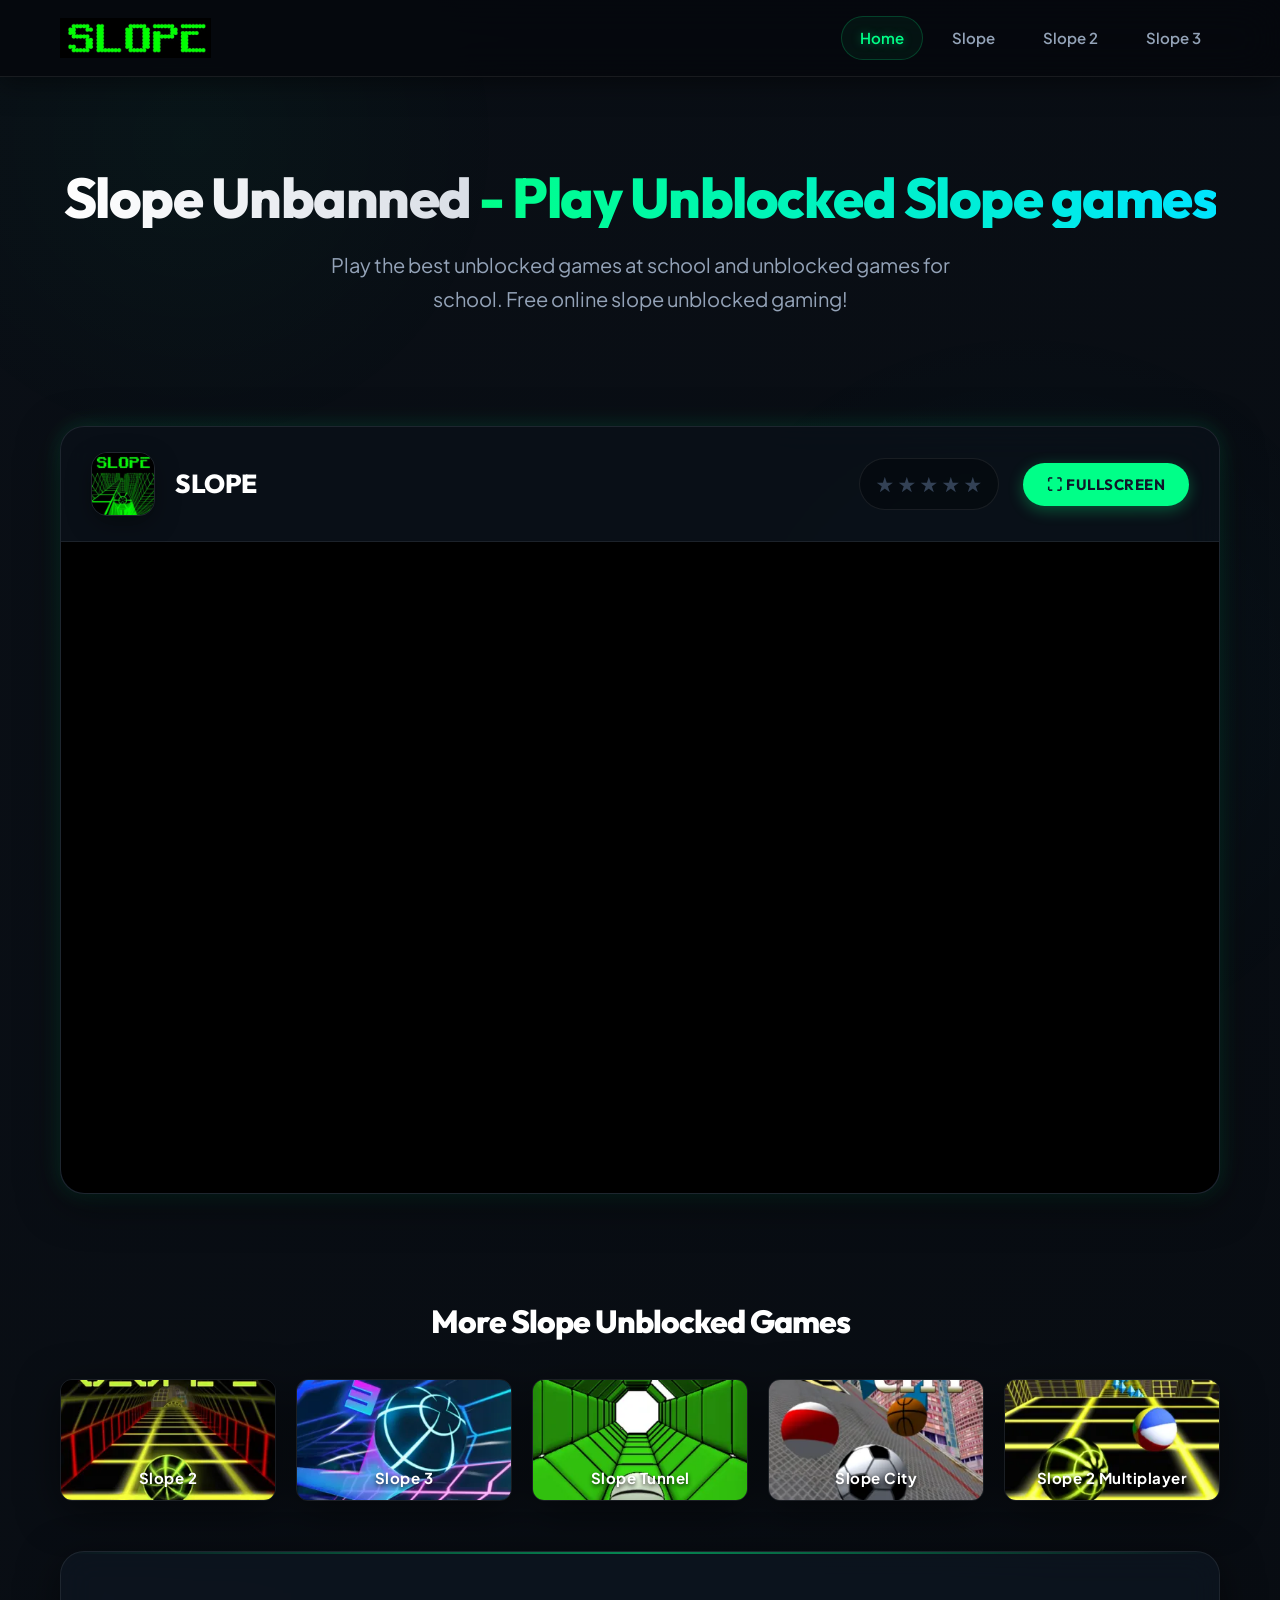
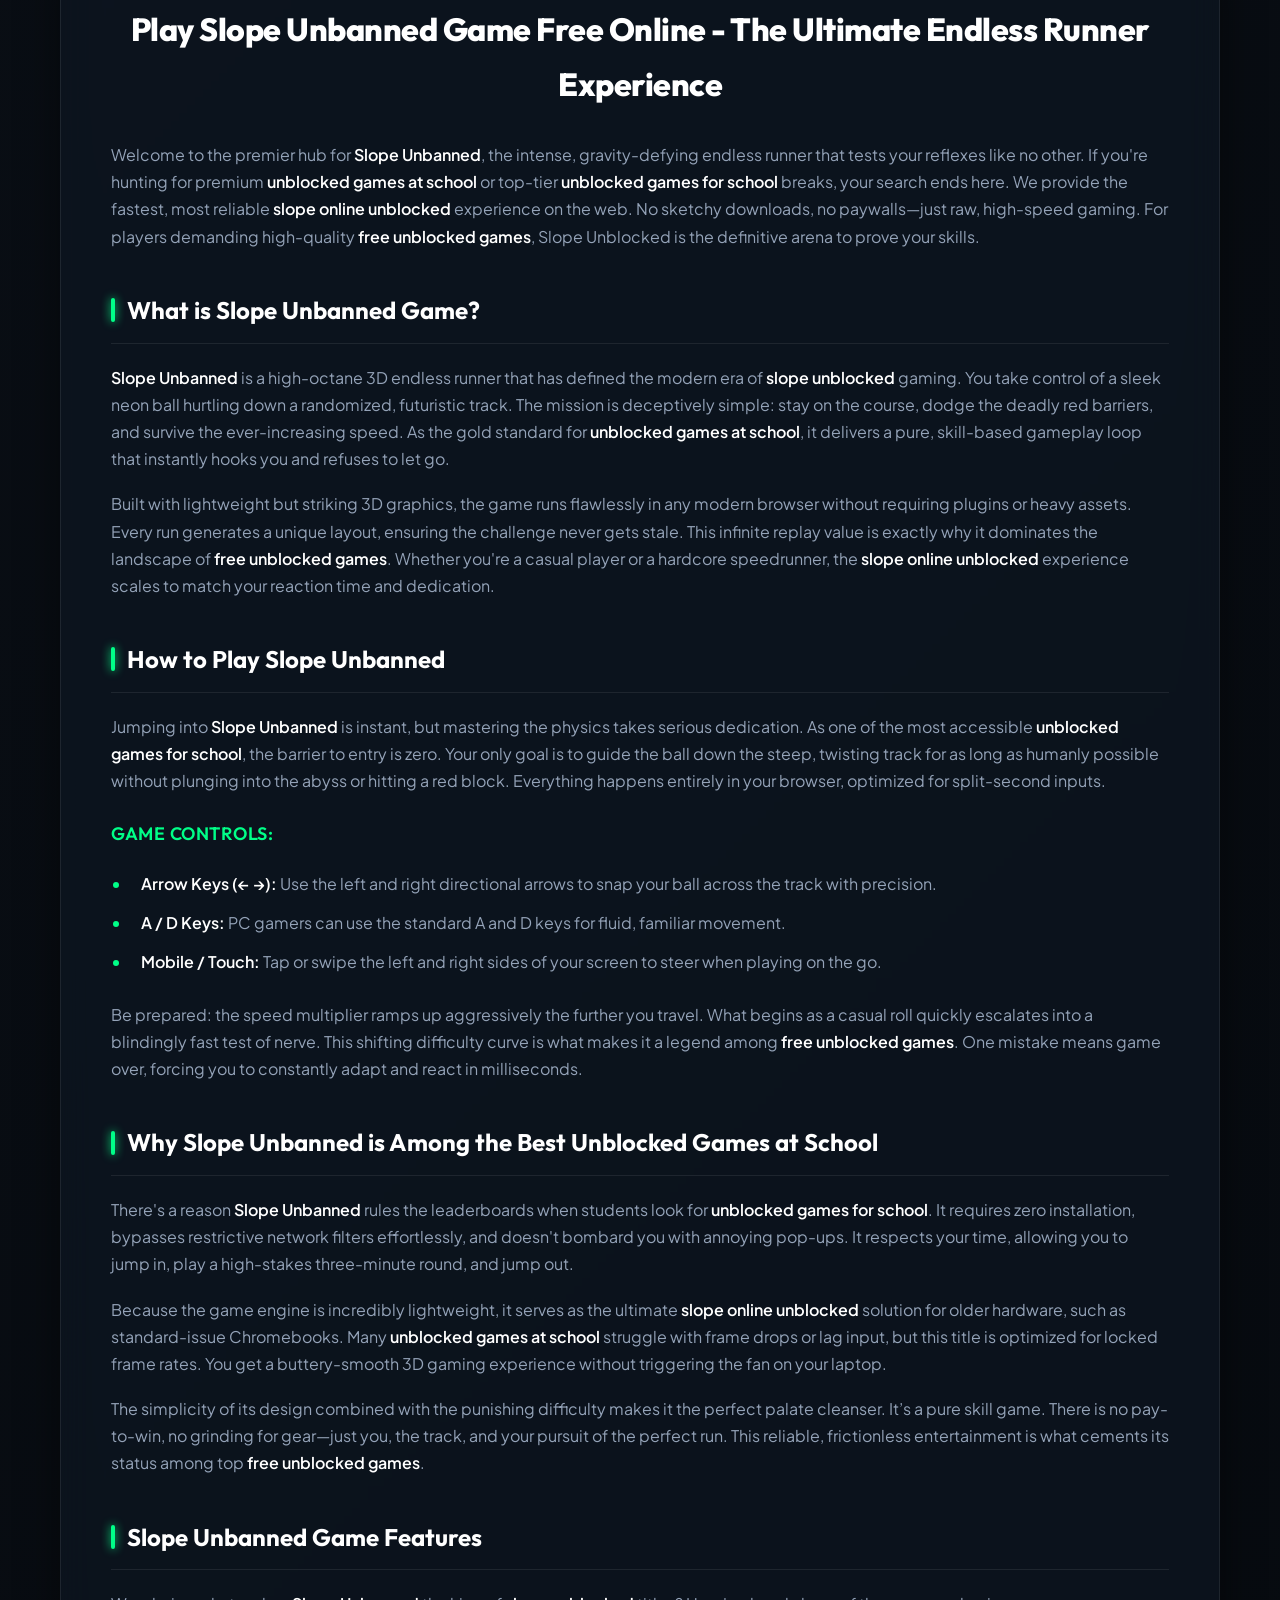
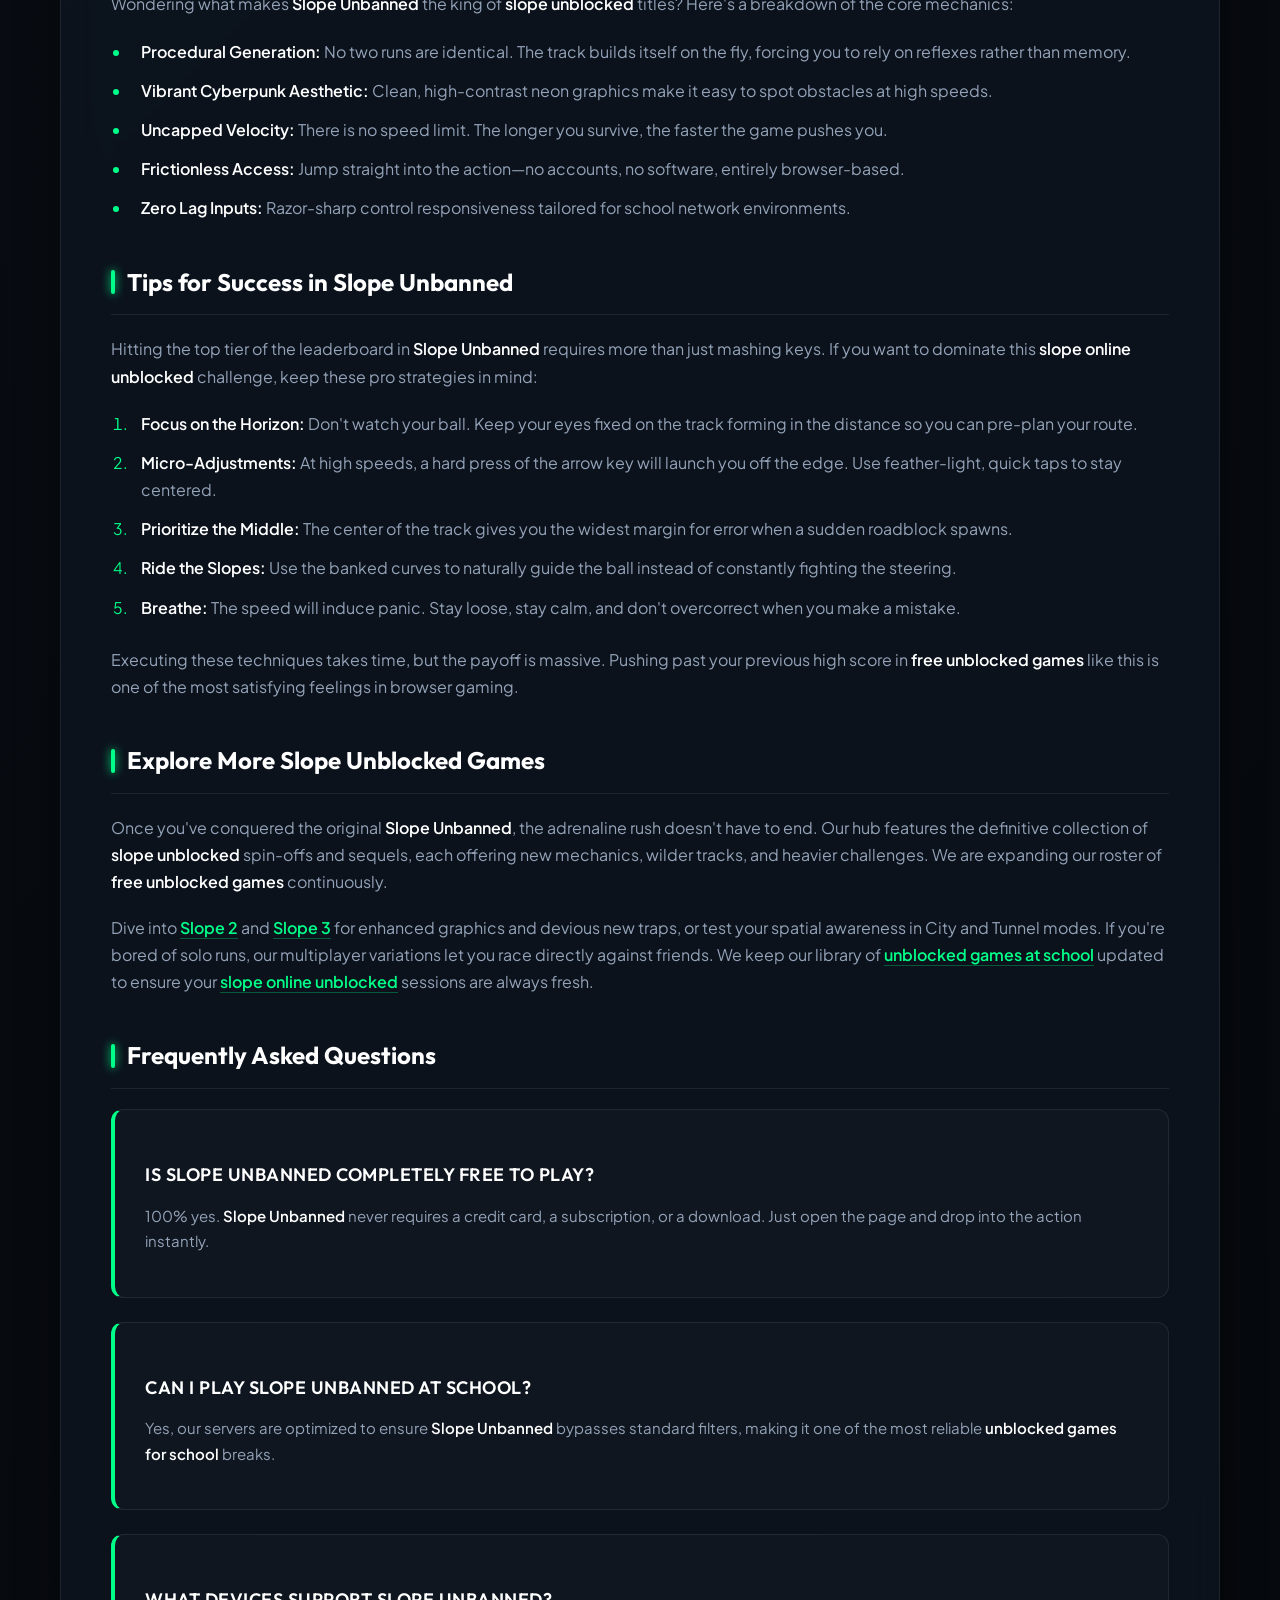
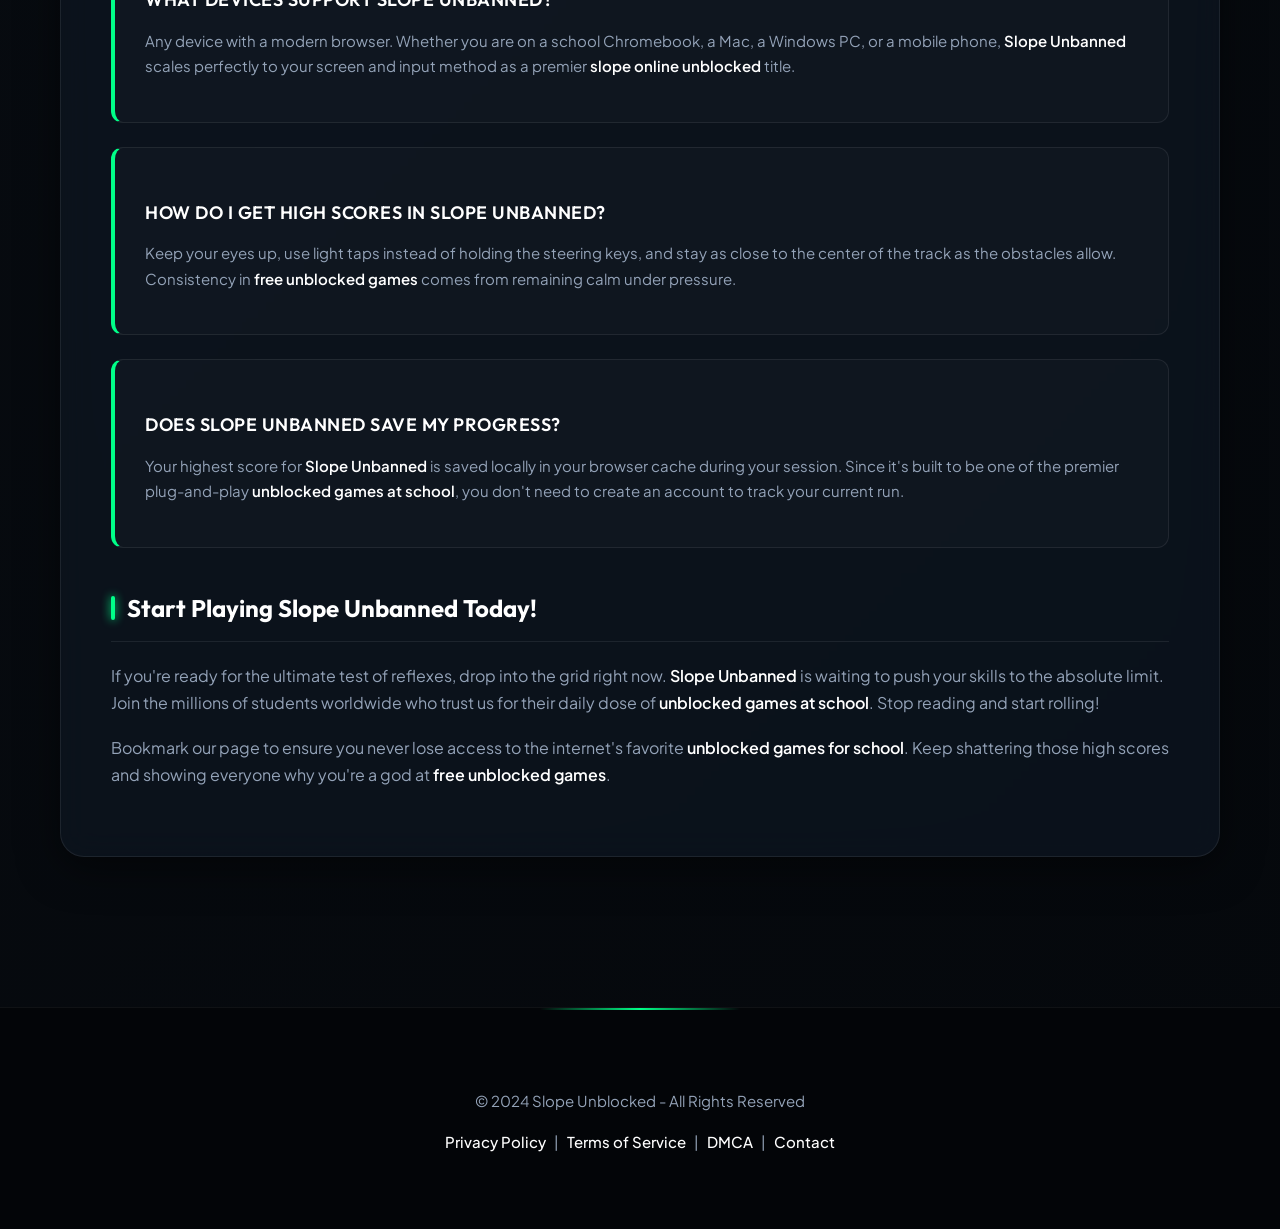
==== index.html @ 4fd0f039 "Add files via upload" ====
<!doctype html>
<html lang="en">

<head>
  <meta charset="UTF-8" />
  <meta name="viewport" content="width=device-width, initial-scale=1.0" />
  <title>Slope Unbanned - Play Unblocked Slope games</title>
  <meta name="description"
    content="Play Slope Unbanned game online for free! Enjoy the best unblocked games at school and unblocked games for school. Slope online unblocked - no downloads required. Experience the ultimate endless runner with stunning 3D graphics. Perfect for slope unblocked fans looking for free unblocked games." />
  <meta name="keywords"
    content="Slope Unbanned, unblocked games at school, unblocked games for school, slope online unblocked, download slope unblocked, free unblocked games, slope unblocked, slope game, slope 2, slope 3, slope city, slope tunnel, slope multiplayer" />
  <meta name="author" content="Slope Unblocked" />
  <meta name="robots" content="index, follow" />
  <link rel="canonical" href="https://slopeunblocked.games/" />

  <!-- Open Graph -->
  <meta property="og:type" content="website" />
  <meta property="og:title" content="Slope Unbanned - Play Unblocked Slope games" />
  <meta property="og:description"
    content="Play Slope Unbanned game online for free! Enjoy the best unblocked games at school and unblocked games for school." />
  <meta property="og:url" content="https://slopeunblocked.games/" />
  <meta property="og:site_name" content="Slope Unblocked" />

  <!-- Favicon -->
  <link rel="icon" href="slope.webp" type="image/webp" />

  <!-- Styles -->
  <link rel="stylesheet" href="css/style.css" />

  <!-- Schema Markup -->
  <script type="application/ld+json">
  {
    "@context": "https://schema.org",
    "@type": "FAQPage",
    "mainEntity": [
      {
        "@type": "Question",
        "name": "Is Slope Unbanned completely free to play?",
        "acceptedAnswer": {
          "@type": "Answer",
          "text": "100% yes. Slope Unbanned never requires a credit card, a subscription, or a download. Just open the page and drop into the action instantly."
        }
      },
      {
        "@type": "Question",
        "name": "Can I play Slope Unbanned at school?",
        "acceptedAnswer": {
          "@type": "Answer",
          "text": "Yes, our servers are optimized to ensure Slope Unbanned bypasses standard filters, making it one of the most reliable unblocked games for school breaks."
        }
      },
      {
        "@type": "Question",
        "name": "What devices support Slope Unbanned?",
        "acceptedAnswer": {
          "@type": "Answer",
          "text": "Any device with a modern browser. Whether you are on a school Chromebook, a Mac, a Windows PC, or a mobile phone, Slope Unbanned scales perfectly to your screen and input method as a premier slope online unblocked title."
        }
      },
      {
        "@type": "Question",
        "name": "How do I get high scores in Slope Unbanned?",
        "acceptedAnswer": {
          "@type": "Answer",
          "text": "Keep your eyes up, use light taps instead of holding the steering keys, and stay as close to the center of the track as the obstacles allow. Consistency in free unblocked games comes from remaining calm under pressure."
        }
      },
      {
        "@type": "Question",
        "name": "Does Slope Unbanned save my progress?",
        "acceptedAnswer": {
          "@type": "Answer",
          "text": "Your highest score for Slope Unbanned is saved locally in your browser cache during your session. Since it's built to be one of the premier plug-and-play unblocked games at school, you don't need to create an account to track your current run."
        }
      }
    ]
  }
  </script>
</head>

<body>
  <header class="header">
    <div class="header-content">
      <a href="index.html" class="logo"><img src="slope-unbanned-logo.webp" alt="Slope Unblocked"
          style="height: 40px; width: auto;" /></a>
      <nav class="nav">
        <a href="index.html" class="active">Home</a>
        <a href="game/slope.html">Slope</a>
        <a href="game/slope-2.html">Slope 2</a>
        <a href="game/slope-3.html">Slope 3</a>
      </nav>
    </div>
  </header>

  <main>
    <section class="hero">
      <div class="container">
        <h1>Slope Unbanned <span>- Play Unblocked Slope games</span></h1>
        <p>
          Play the best unblocked games at school and unblocked games for
          school. Free online slope unblocked gaming!
        </p>
      </div>
    </section>

    <div class="container">
      <!-- Main Game Card -->
      <section class="game-section">
        <div class="game-card">
          <div class="game-header">
            <div class="game-info">
              <img src="slope.webp" alt="Slope Game" class="game-icon" />
              <h2 class="game-title">Slope</h2>
            </div>
            <div class="game-actions">
              <div class="game-rating">
                <span class="star" data-rating="1">★</span>
                <span class="star" data-rating="2">★</span>
                <span class="star" data-rating="3">★</span>
                <span class="star" data-rating="4">★</span>
                <span class="star" data-rating="5">★</span>
              </div>
              <button class="fullscreen-btn" onclick="toggleFullscreen()">
                ⛶ Fullscreen
              </button>
            </div>
          </div>
          <div class="game-frame-container">
            <iframe class="game-frame" src="https://23azostore.github.io/s/slope" allowfullscreen
              allow="fullscreen; autoplay"></iframe>
          </div>
        </div>
      </section>

      <!-- Related Games -->
      <section class="related-games">
        <h2>More Slope Unblocked Games</h2>
        <div class="games-grid">
          <a href="game/slope-2.html" class="game-item">
            <img src="slope-2.webp" alt="Slope 2" class="game-item-image" />
            <div class="game-item-play"></div>
            <div class="game-item-title">Slope 2</div>
          </a>
          <a href="game/slope-3.html" class="game-item">
            <img src="slope-3.webp" alt="Slope 3" class="game-item-image" />
            <div class="game-item-play"></div>
            <div class="game-item-title">Slope 3</div>
          </a>
          <a href="game/slope-tunnel.html" class="game-item">
            <img src="slope-tunnel.webp" alt="Slope Tunnel" class="game-item-image" />
            <div class="game-item-play"></div>
            <div class="game-item-title">Slope Tunnel</div>
          </a>
          <a href="game/slope-city.html" class="game-item">
            <img src="slope-city.webp" alt="Slope City" class="game-item-image" />
            <div class="game-item-play"></div>
            <div class="game-item-title">Slope City</div>
          </a>
          <a href="game/slope-2-multiplayer.html" class="game-item">
            <img src="slope-2-multiplayer.webp" alt="Slope 2 Multiplayer" class="game-item-image" />
            <div class="game-item-play"></div>
            <div class="game-item-title">Slope 2 Multiplayer</div>
          </a>
        </div>
      </section>

      <!-- SEO Content -->
      <article class="seo-content">
        <h1>
          Play Slope Unbanned Game Free Online - The Ultimate Endless Runner
          Experience
        </h1>

        <p>
          Welcome to the premier hub for
          <strong>Slope Unbanned</strong>, the intense, gravity-defying endless runner that tests your reflexes like no
          other. If you're hunting for premium <strong>unblocked games at school</strong> or top-tier <strong>unblocked
            games for school</strong> breaks, your search ends here. We provide the fastest, most reliable <strong>slope
            online unblocked</strong> experience on the web. No sketchy downloads, no paywalls—just raw, high-speed
          gaming. For players demanding high-quality <strong>free unblocked games</strong>, Slope Unblocked is the
          definitive arena to prove your skills.
        </p>

        <h2>What is Slope Unbanned Game?</h2>
        <p>
          <strong>Slope Unbanned</strong> is a high-octane 3D endless runner that has defined the modern era of
          <strong>slope unblocked</strong> gaming. You take control of a sleek neon ball hurtling down a randomized,
          futuristic track. The mission is deceptively simple: stay on the course, dodge the deadly red barriers, and
          survive the ever-increasing speed. As the gold standard for <strong>unblocked games at school</strong>, it
          delivers a pure, skill-based gameplay loop that instantly hooks you and refuses to let go.
        </p>
        <p>
          Built with lightweight but striking 3D graphics, the game runs flawlessly in any modern browser without
          requiring plugins or heavy assets. Every run generates a unique layout, ensuring the challenge never gets
          stale. This infinite replay value is exactly why it dominates the landscape of <strong>free unblocked
            games</strong>. Whether you're a casual player or a hardcore speedrunner, the <strong>slope online
            unblocked</strong> experience scales to match your reaction time and dedication.
        </p>

        <h2>How to Play Slope Unbanned</h2>
        <p>
          Jumping into <strong>Slope Unbanned</strong> is instant, but mastering the physics takes serious dedication.
          As one of the most accessible <strong>unblocked games for school</strong>, the barrier to entry is zero. Your
          only goal is to guide the ball down the steep, twisting track for as long as humanly possible without plunging
          into the abyss or hitting a red block. Everything happens entirely in your browser, optimized for split-second
          inputs.
        </p>

        <h3>Game Controls:</h3>
        <ul>
          <li>
            <strong>Arrow Keys (← →):</strong> Use the left and right directional arrows to snap your ball across the
            track with precision.
          </li>
          <li>
            <strong>A / D Keys:</strong> PC gamers can use the standard A and D keys for fluid, familiar movement.
          </li>
          <li>
            <strong>Mobile / Touch:</strong> Tap or swipe the left and right sides of your screen to steer when playing
            on the go.
          </li>
        </ul>

        <p>
          Be prepared: the speed multiplier ramps up aggressively the further you travel. What begins as a casual roll
          quickly escalates into a blindingly fast test of nerve. This shifting difficulty curve is what makes it a
          legend among <strong>free unblocked games</strong>. One mistake means game over, forcing you to constantly
          adapt and react in milliseconds.
        </p>

        <h2>
          Why Slope Unbanned is Among the Best Unblocked Games at School
        </h2>
        <p>
          There's a reason <strong>Slope Unbanned</strong> rules the leaderboards when students look for
          <strong>unblocked games for school</strong>. It requires zero installation, bypasses restrictive network
          filters effortlessly, and doesn't bombard you with annoying pop-ups. It respects your time, allowing you to
          jump in, play a high-stakes three-minute round, and jump out.
        </p>
        <p>
          Because the game engine is incredibly lightweight, it serves as the ultimate <strong>slope online
            unblocked</strong> solution for older hardware, such as standard-issue Chromebooks. Many <strong>unblocked
            games at school</strong> struggle with frame drops or lag input, but this title is optimized for locked
          frame rates. You get a buttery-smooth 3D gaming experience without triggering the fan on your laptop.
        </p>
        <p>
          The simplicity of its design combined with the punishing difficulty makes it the perfect palate cleanser. It’s
          a pure skill game. There is no pay-to-win, no grinding for gear—just you, the track, and your pursuit of the
          perfect run. This reliable, frictionless entertainment is what cements its status among top <strong>free
            unblocked games</strong>.
        </p>

        <h2>Slope Unbanned Game Features</h2>
        <p>
          Wondering what makes <strong>Slope Unbanned</strong> the king of <strong>slope unblocked</strong> titles?
          Here's a breakdown of the core mechanics:
        </p>

        <ul>
          <li>
            <strong>Procedural Generation:</strong> No two runs are identical. The track builds itself on the fly,
            forcing you to rely on reflexes rather than memory.
          </li>
          <li>
            <strong>Vibrant Cyberpunk Aesthetic:</strong> Clean, high-contrast neon graphics make it easy to spot
            obstacles at high speeds.
          </li>
          <li>
            <strong>Uncapped Velocity:</strong> There is no speed limit. The longer you survive, the faster the game
            pushes you.
          </li>
          <li>
            <strong>Frictionless Access:</strong> Jump straight into the action—no accounts, no software, entirely
            browser-based.
          </li>
          <li>
            <strong>Zero Lag Inputs:</strong> Razor-sharp control responsiveness tailored for school network
            environments.
          </li>
        </ul>

        <h2>Tips for Success in Slope Unbanned</h2>
        <p>
          Hitting the top tier of the leaderboard in <strong>Slope Unbanned</strong> requires more than just mashing
          keys. If you want to dominate this <strong>slope online unblocked</strong> challenge, keep these pro
          strategies in mind:
        </p>

        <ol>
          <li>
            <strong>Focus on the Horizon:</strong> Don't watch your ball. Keep your eyes fixed on the track forming in
            the distance so you can pre-plan your route.
          </li>
          <li>
            <strong>Micro-Adjustments:</strong> At high speeds, a hard press of the arrow key will launch you off the
            edge. Use feather-light, quick taps to stay centered.
          </li>
          <li>
            <strong>Prioritize the Middle:</strong> The center of the track gives you the widest margin for error when a
            sudden roadblock spawns.
          </li>
          <li>
            <strong>Ride the Slopes:</strong> Use the banked curves to naturally guide the ball instead of constantly
            fighting the steering.
          </li>
          <li>
            <strong>Breathe:</strong> The speed will induce panic. Stay loose, stay calm, and don't overcorrect when you
            make a mistake.
          </li>
        </ol>

        <p>
          Executing these techniques takes time, but the payoff is massive. Pushing past your previous high score in
          <strong>free unblocked games</strong> like this is one of the most satisfying feelings in browser gaming.
        </p>

        <h2>Explore More Slope Unblocked Games</h2>
        <p>
          Once you've conquered the original <strong>Slope Unbanned</strong>, the adrenaline rush doesn't have to end.
          Our hub features the definitive collection of <strong>slope unblocked</strong> spin-offs and sequels, each
          offering new mechanics, wilder tracks, and heavier challenges. We are expanding our roster of <strong>free
            unblocked games</strong> continuously.
        </p>

        <p>
          Dive into <a href="game/slope-2.html"><strong>Slope 2</strong></a> and <a href="game/slope-3.html"><strong>Slope 3</strong></a> for enhanced graphics and devious new traps,
          or test your spatial awareness in City and Tunnel modes. If you're bored of solo runs, our multiplayer
          variations let you race directly against friends. We keep our library of <a href="index.html"><strong>unblocked games at
            school</strong></a> updated to ensure your <a href="game/slope.html"><strong>slope online unblocked</strong></a> sessions are always fresh.
        </p>

        <h2>Frequently Asked Questions</h2>

        <div class="faq-item">
          <h3>Is Slope Unbanned completely free to play?</h3>
          <p>
            100% yes. <strong>Slope Unbanned</strong> never requires a credit card, a subscription, or a download. Just
            open the page and drop into the action instantly.
          </p>
        </div>

        <div class="faq-item">
          <h3>Can I play Slope Unbanned at school?</h3>
          <p>
            Yes, our servers are optimized to ensure <strong>Slope Unbanned</strong> bypasses standard filters, making
            it one of the most reliable <strong>unblocked games for school</strong> breaks.
          </p>
        </div>

        <div class="faq-item">
          <h3>What devices support Slope Unbanned?</h3>
          <p>
            Any device with a modern browser. Whether you are on a school Chromebook, a Mac, a Windows PC, or a mobile
            phone, <strong>Slope Unbanned</strong> scales perfectly to your screen and input method as a premier
            <strong>slope online unblocked</strong> title.
          </p>
        </div>

        <div class="faq-item">
          <h3>How do I get high scores in Slope Unbanned?</h3>
          <p>
            Keep your eyes up, use light taps instead of holding the steering keys, and stay as close to the center of
            the track as the obstacles allow. Consistency in <strong>free unblocked games</strong> comes from remaining
            calm under pressure.
          </p>
        </div>

        <div class="faq-item">
          <h3>Does Slope Unbanned save my progress?</h3>
          <p>
            Your highest score for <strong>Slope Unbanned</strong> is saved locally in your browser cache during your
            session. Since it's built to be one of the premier plug-and-play <strong>unblocked games at school</strong>,
            you don't need to create an account to track your current run.
          </p>
        </div>

        <h2>Start Playing Slope Unbanned Today!</h2>
        <p>
          If you're ready for the ultimate test of reflexes, drop into the grid right now. <strong>Slope
            Unbanned</strong> is waiting to push your skills to the absolute limit. Join the millions of students
          worldwide who trust us for their daily dose of <strong>unblocked games at school</strong>. Stop reading and
          start rolling!
        </p>

        <p>
          Bookmark our page to ensure you never lose access to the internet's favorite <strong>unblocked games for
            school</strong>. Keep shattering those high scores and showing everyone why you're a god at <strong>free
            unblocked games</strong>.
        </p>

        <p class="keywords">
          Keywords: Slope Unbanned, unblocked games at school, unblocked games
          for school, slope online unblocked, download slope unblocked, free
          unblocked games, slope unblocked, slope game, slope 2, slope 3
        </p>
      </article>


    </div>
  </main>

  <footer class="footer">
    <div class="container">
      <p>&copy; 2024 Slope Unblocked - All Rights Reserved</p>
      <p>
        <a href="privacy-policy.html">Privacy Policy</a> |
        <a href="terms.html">Terms of Service</a> |
        <a href="dmca.html">DMCA</a> |
        <a href="contact.html">Contact</a>
      </p>
    </div>
  </footer>

  <script src="js/main.js"></script>
</body>

</html>
---- css/style.css ----
@import url('https://fonts.googleapis.com/css2?family=Outfit:wght@300;400;600;800&family=Plus+Jakarta+Sans:wght@400;500;700&display=swap');

*,
*::before,
*::after {
  box-sizing: border-box;
  margin: 0;
  padding: 0;
}

:root {
  --primary: #00ff88;
  --primary-dark: #00cc6a;
  --primary-light: #66ffb7;
  --secondary: #00e5ff;
  --bg-dark: #05080c;
  --bg-gradient: linear-gradient(135deg, #0a0f16 0%, #05080c 100%);
  --card-bg: rgba(15, 23, 36, 0.65);
  --header-bg: rgba(5, 8, 12, 0.85);
  --border: rgba(255, 255, 255, 0.08);
  --border-glow: rgba(0, 255, 136, 0.3);
  --text-main: #ffffff;
  --text-muted: #94a3b8;
  --text-dark: #0f172a;
  
  --shadow-neon: 0 0 20px rgba(0, 255, 136, 0.15), 0 0 40px rgba(0, 229, 255, 0.05);
  --shadow-neon-hover: 0 0 30px rgba(0, 255, 136, 0.3), 0 0 60px rgba(0, 229, 255, 0.15);
  --shadow-drop: 0 10px 40px rgba(0, 0, 0, 0.5);
  
  --radius: 24px;
  --radius-sm: 12px;
  --transition: all 0.3s cubic-bezier(0.25, 0.8, 0.25, 1);
}

html {
  scroll-behavior: smooth;
  font-family: 'Plus Jakarta Sans', sans-serif;
}

body {
  background: var(--bg-gradient);
  background-color: var(--bg-dark);
  color: var(--text-main);
  line-height: 1.7;
  overflow-x: hidden;
  position: relative;
}

/* Ambient Background Glow */
body::before {
  content: '';
  position: fixed;
  top: -20%;
  left: -10%;
  width: 50vw;
  height: 50vw;
  background: radial-gradient(circle, rgba(0,255,136,0.03) 0%, transparent 70%);
  z-index: -1;
  pointer-events: none;
}
body::after {
  content: '';
  position: fixed;
  bottom: -20%;
  right: -10%;
  width: 60vw;
  height: 60vw;
  background: radial-gradient(circle, rgba(0,229,255,0.03) 0%, transparent 70%);
  z-index: -1;
  pointer-events: none;
}

h1, h2, h3, h4, h5, h6, .logo {
  font-family: 'Outfit', sans-serif;
}

.container {
  max-width: 1200px;
  margin: 0 auto;
  padding: 20px;
}

/* Glassmorphism Header */
.header {
  background: var(--header-bg);
  backdrop-filter: blur(20px);
  -webkit-backdrop-filter: blur(20px);
  padding: 16px 0;
  position: sticky;
  top: 0;
  z-index: 100;
  border-bottom: 1px solid var(--border);
  box-shadow: 0 4px 30px rgba(0, 0, 0, 0.5);
}

.header-content {
  display: flex;
  justify-content: space-between;
  align-items: center;
  max-width: 1200px;
  margin: 0 auto;
  padding: 0 20px;
}

.logo {
  font-size: 28px;
  font-weight: 800;
  color: var(--text-main);
  text-decoration: none;
  letter-spacing: -0.5px;
  display: flex;
  align-items: center;
  gap: 10px;
}



.nav {
  display: flex;
  gap: 10px;
}

.nav a {
  color: var(--text-muted);
  text-decoration: none;
  font-weight: 600;
  font-size: 15px;
  transition: var(--transition);
  padding: 8px 18px;
  border-radius: 100px;
  border: 1px solid transparent;
}

.nav a:hover, .nav a.active {
  color: var(--primary);
  background: rgba(0, 255, 136, 0.05);
  border-color: rgba(0, 255, 136, 0.2);
  text-shadow: 0 0 10px rgba(0, 255, 136, 0.4);
}

/* Premium Hero Section */
.hero {
  text-align: center;
  padding: 70px 20px 50px;
  position: relative;
}

.hero h1 {
  font-size: 56px;
  margin-bottom: 20px;
  font-weight: 800;
  letter-spacing: -1.5px;
  line-height: 1.1;
  background: linear-gradient(to right, #ffffff, #94a3b8);
  -webkit-background-clip: text;
  -webkit-text-fill-color: transparent;
  background-clip: text;
}

.hero h1 span {
  background: linear-gradient(to right, var(--primary), var(--secondary));
  -webkit-background-clip: text;
  -webkit-text-fill-color: transparent;
  background-clip: text;
  position: relative;
  display: inline-block;
}

.hero p {
  font-size: 20px;
  color: var(--text-muted);
  max-width: 650px;
  margin: 0 auto;
  font-weight: 400;
}

/* Main Game Card Interface */
.game-section {
  padding: 20px 0 60px;
}

.game-card {
  background: var(--card-bg);
  backdrop-filter: blur(16px);
  -webkit-backdrop-filter: blur(16px);
  border-radius: var(--radius);
  border: 1px solid var(--border);
  box-shadow: var(--shadow-drop), var(--shadow-neon);
  overflow: hidden;
  margin-bottom: 40px;
  transition: var(--transition);
}

.game-card:hover {
  border-color: var(--border-glow);
  box-shadow: var(--shadow-drop), var(--shadow-neon-hover);
}

.game-header {
  display: flex;
  align-items: center;
  justify-content: space-between;
  padding: 25px 30px;
  border-bottom: 1px solid var(--border);
  background: rgba(0,0,0,0.2);
}

.game-info {
  display: flex;
  align-items: center;
  gap: 20px;
}

.game-icon {
  width: 64px;
  height: 64px;
  border-radius: 16px;
  object-fit: cover;
  box-shadow: 0 8px 24px rgba(0,0,0,0.4);
  border: 1px solid rgba(255,255,255,0.1);
}

.game-title {
  font-size: 26px;
  font-weight: 800;
  color: var(--text-main);
  letter-spacing: -0.5px;
  text-transform: uppercase;
}

.game-actions {
  display: flex;
  align-items: center;
  gap: 24px;
}

.game-rating {
  display: flex;
  align-items: center;
  gap: 4px;
  background: rgba(0,0,0,0.3);
  padding: 8px 16px;
  border-radius: 100px;
  border: 1px solid var(--border);
}

.star {
  color: #334155;
  font-size: 20px;
  cursor: pointer;
  transition: var(--transition);
}

.star.active,
.star:hover,
.star:hover ~ .star {
  color: #fbbf24;
  text-shadow: 0 0 10px rgba(251, 191, 36, 0.5);
}
.star:hover ~ .star { color: #334155; text-shadow: none; }

.fullscreen-btn {
  background: var(--primary);
  color: var(--text-dark);
  border: none;
  padding: 12px 24px;
  border-radius: 100px;
  cursor: pointer;
  font-size: 15px;
  font-weight: 700;
  font-family: 'Outfit', sans-serif;
  text-transform: uppercase;
  letter-spacing: 0.5px;
  transition: var(--transition);
  box-shadow: 0 4px 15px rgba(0, 255, 136, 0.3);
  display: flex;
  align-items: center;
  gap: 8px;
}

.fullscreen-btn:hover {
  background: var(--primary-light);
  transform: translateY(-2px);
  box-shadow: 0 8px 25px rgba(0, 255, 136, 0.5);
}

.game-frame-container {
  position: relative;
  width: 100%;
  padding-top: 56.25%; /* 16:9 Aspect Ratio */
  background: #000;
  border-radius: 0 0 var(--radius) var(--radius);
}

.game-frame {
  position: absolute;
  top: 0;
  left: 0;
  width: 100%;
  height: 100%;
  border: none;
  border-radius: 0 0 var(--radius) var(--radius);
}

/* Glassmorphism SEO Content */
.seo-content {
  background: var(--card-bg);
  backdrop-filter: blur(16px);
  -webkit-backdrop-filter: blur(16px);
  border-radius: var(--radius);
  padding: 50px;
  margin-bottom: 50px;
  box-shadow: var(--shadow-drop);
  border: 1px solid var(--border);
  position: relative;
  overflow: hidden;
}

.seo-content::before {
  content: '';
  position: absolute;
  top: 0;
  left: 0;
  right: 0;
  height: 2px;
  background: linear-gradient(90deg, transparent, var(--primary), transparent);
  opacity: 0.5;
}

.seo-content h1 {
  font-size: 32px;
  color: var(--text-main);
  margin-bottom: 30px;
  text-align: center;
  font-weight: 800;
  letter-spacing: -0.5px;
}

.seo-content h2 {
  font-size: 24px;
  color: var(--text-main);
  margin: 40px 0 20px;
  padding-bottom: 12px;
  border-bottom: 1px solid var(--border);
  font-weight: 700;
  display: flex;
  align-items: center;
  gap: 12px;
}

.seo-content h2::before {
  content: '';
  display: block;
  width: 4px;
  height: 24px;
  background: var(--primary);
  border-radius: 4px;
  box-shadow: 0 0 10px var(--primary);
}

.seo-content h3 {
  font-size: 18px;
  color: var(--primary);
  margin: 25px 0 15px;
  font-weight: 600;
  letter-spacing: 0.5px;
  text-transform: uppercase;
}

.seo-content p {
  margin-bottom: 18px;
  color: var(--text-muted);
  font-size: 16px;
}

.seo-content strong {
  color: var(--text-main);
  font-weight: 600;
}

.seo-content a {
  color: var(--primary);
  text-decoration: none;
  transition: var(--transition);
  border-bottom: 1px solid rgba(0, 255, 136, 0.3);
}

.seo-content a:hover {
  color: var(--primary-light);
  text-shadow: 0 0 10px rgba(0, 255, 136, 0.4);
  border-bottom-color: var(--primary-light);
}

.seo-content a strong {
  color: inherit;
}

.seo-content ul,
.seo-content ol {
  margin: 20px 0 25px 20px;
  color: var(--text-muted);
}

.seo-content li {
  margin-bottom: 12px;
  padding-left: 10px;
}

.seo-content li::marker {
  color: var(--primary);
}

.seo-content .keywords {
  display: none;
}

/* Breadcrumb */
.breadcrumb {
  padding: 10px 0 20px 0;
  color: var(--text-muted);
  font-size: 15px;
  display: flex;
  align-items: center;
  gap: 10px;
}

.breadcrumb a {
  color: var(--primary);
  text-decoration: none;
  font-weight: 600;
  transition: var(--transition);
}

.breadcrumb a:hover {
  text-shadow: var(--shadow-neon);
  color: var(--text-main);
}

.breadcrumb span {
  opacity: 0.5;
  font-size: 16px;
}

/* Premium Related Games Grid */
.related-games {
  margin-bottom: 50px;
}

.related-games h2 {
  font-size: 32px;
  color: var(--text-main);
  margin-bottom: 30px;
  text-align: center;
  font-weight: 800;
  letter-spacing: -1px;
}

.games-grid {
  display: grid;
  grid-template-columns: repeat(5, 1fr);
  gap: 20px;
}

.game-item {
  background: transparent;
  border-radius: var(--radius-sm);
  overflow: hidden;
  box-shadow: var(--shadow-drop);
  transition: var(--transition);
  cursor: pointer;
  text-decoration: none;
  display: block;
  border: 1px solid var(--border);
  position: relative;
}

.game-item::before {
  content: "";
  position: absolute;
  top: 0;
  left: 0;
  right: 0;
  height: 100%;
  border-radius: var(--radius-sm);
  box-shadow: inset 0 0 0 1px transparent;
  transition: var(--transition);
  pointer-events: none;
  z-index: 2;
}

.game-item:hover {
  transform: translateY(-8px);
  box-shadow: var(--shadow-drop), 0 15px 30px rgba(0, 255, 136, 0.1);
  border-color: rgba(0, 255, 136, 0.3);
}

.game-item:hover::before {
  box-shadow: inset 0 0 0 1px rgba(0, 255, 136, 0.5);
}

.game-item-image {
  width: 100%;
  aspect-ratio: 16/9;
  object-fit: cover;
  transition: transform 0.7s ease;
  display: block;
}

.game-item:hover .game-item-image {
  transform: scale(1.05);
}

.game-img-wrapper {
  position: relative;
  overflow: hidden;
}

.game-img-wrapper::after {
  content: "";
  position: absolute;
  bottom: 0;
  left: 0;
  right: 0;
  height: 60%;
  background: linear-gradient(to top, rgba(5,8,12,1), transparent);
  pointer-events: none;
}

.game-item-play {
  position: absolute;
  top: 50%;
  left: 50%;
  transform: translate(-50%, -50%) scale(0.8);
  width: 50px;
  height: 50px;
  background: var(--primary);
  border-radius: 50%;
  display: flex;
  align-items: center;
  justify-content: center;
  opacity: 0;
  transition: var(--transition);
  box-shadow: 0 0 20px var(--primary);
  z-index: 3;
}

.game-item-play::before {
  content: "";
  width: 0;
  height: 0;
  border-left: 16px solid var(--text-dark);
  border-top: 10px solid transparent;
  border-bottom: 10px solid transparent;
  margin-left: 4px;
}

.game-item:hover .game-item-play {
  opacity: 1;
  transform: translate(-50%, -50%) scale(1);
}

.game-item-title {
  position: absolute;
  bottom: 0;
  left: 0;
  width: 100%;
  padding: 20px 10px 10px;
  font-size: 15px;
  font-weight: 700;
  color: var(--text-main);
  text-align: center;
  letter-spacing: 0.5px;
  z-index: 3;
  margin: 0;
  background: transparent;
  transition: background 0.3s ease;
  text-shadow: 0 2px 4px rgba(0,0,0,0.8);
}

.game-item:hover .game-item-title {
  background: linear-gradient(to top, rgba(0, 255, 136, 0.08), transparent);
}

/* FAQ Section */
.faq-section {
  background: var(--card-bg);
  backdrop-filter: blur(16px);
  -webkit-backdrop-filter: blur(16px);
  border-radius: var(--radius);
  padding: 50px;
  margin-top: 50px;
  box-shadow: var(--shadow-drop);
  border: 1px solid var(--border);
}

.faq-section h2 {
  font-size: 32px;
  color: var(--text-main);
  margin-bottom: 40px;
  text-align: center;
  font-weight: 800;
  letter-spacing: -0.5px;
}

.faq-item {
  margin-bottom: 24px;
  padding: 25px 30px;
  background: rgba(255,255,255,0.02);
  border-radius: var(--radius-sm);
  border: 1px solid var(--border);
  border-left: 4px solid var(--primary);
  transition: var(--transition);
}

.faq-item:hover {
  background: rgba(0,255,136,0.02);
  border-color: rgba(0,255,136,0.2);
  transform: translateX(5px);
}

.faq-item h3 {
  font-size: 18px;
  color: var(--text-main);
  margin-bottom: 12px;
  font-weight: 600;
  font-family: 'Outfit', sans-serif;
}

.faq-item p {
  color: var(--text-muted);
  line-height: 1.7;
  font-size: 15px;
}

/* Footer Premium */
.footer {
  background: #030508;
  color: var(--text-muted);
  text-align: center;
  padding: 60px 20px 40px;
  margin-top: 80px;
  border-top: 1px solid rgba(255,255,255,0.05);
  position: relative;
}

.footer::before {
  content: '';
  position: absolute;
  top: 0;
  left: 50%;
  transform: translateX(-50%);
  width: 200px;
  height: 2px;
  background: linear-gradient(90deg, transparent, var(--primary), transparent);
}

.footer p {
  margin-bottom: 15px;
  font-size: 15px;
}

.footer a {
  color: var(--text-main);
  text-decoration: none;
  font-weight: 500;
  transition: var(--transition);
  margin: 0 5px;
}

.footer a:hover {
  color: var(--primary);
  text-shadow: 0 0 8px rgba(0,255,136,0.4);
}

/* Responsive Design */
@media (max-width: 768px) {
  .hero h1 {
    font-size: 40px;
  }
  .hero p {
    font-size: 16px;
  }
  .header-content {
    flex-direction: column;
    gap: 15px;
  }
  .nav {
    flex-wrap: wrap;
    justify-content: center;
    gap: 5px;
  }
  .nav a {
    padding: 8px 12px;
    font-size: 14px;
  }
  .games-grid {
    grid-template-columns: repeat(auto-fill, minmax(160px, 1fr));
    gap: 15px;
  }
  .game-header {
    flex-direction: column;
    gap: 20px;
    text-align: center;
  }
  .game-info {
    flex-direction: column;
  }
  .game-title {
    font-size: 22px;
  }
  .seo-content, .faq-section {
    padding: 30px 20px;
  }
  .seo-content h1 {
    font-size: 26px;
  }
}

/* Animations Reveal */
@keyframes fadeInUp {
  from {
    opacity: 0;
    transform: translateY(30px);
  }
  to {
    opacity: 1;
    transform: translateY(0);
  }
}

.game-card, .seo-content, .related-games {
  animation: fadeInUp 0.8s cubic-bezier(0.25, 0.8, 0.25, 1) forwards;
}

.games-grid .game-item {
  animation: fadeInUp 0.5s cubic-bezier(0.25, 0.8, 0.25, 1) backwards;
}
.games-grid .game-item:nth-child(1) { animation-delay: 0.1s; }
.games-grid .game-item:nth-child(2) { animation-delay: 0.2s; }
.games-grid .game-item:nth-child(3) { animation-delay: 0.3s; }
.games-grid .game-item:nth-child(4) { animation-delay: 0.4s; }
.games-grid .game-item:nth-child(5) { animation-delay: 0.5s; }

/* Fullscreen Mode */
.game-frame-container.fullscreen {
  position: fixed;
  top: 0;
  left: 0;
  width: 100vw;
  height: 100vh;
  padding-top: 0;
  z-index: 9999;
  border-radius: 0;
}

.game-frame-container.fullscreen .game-frame {
  position: fixed;
  top: 0;
  left: 0;
  width: 100vw;
  height: 100vh;
  border-radius: 0;
}
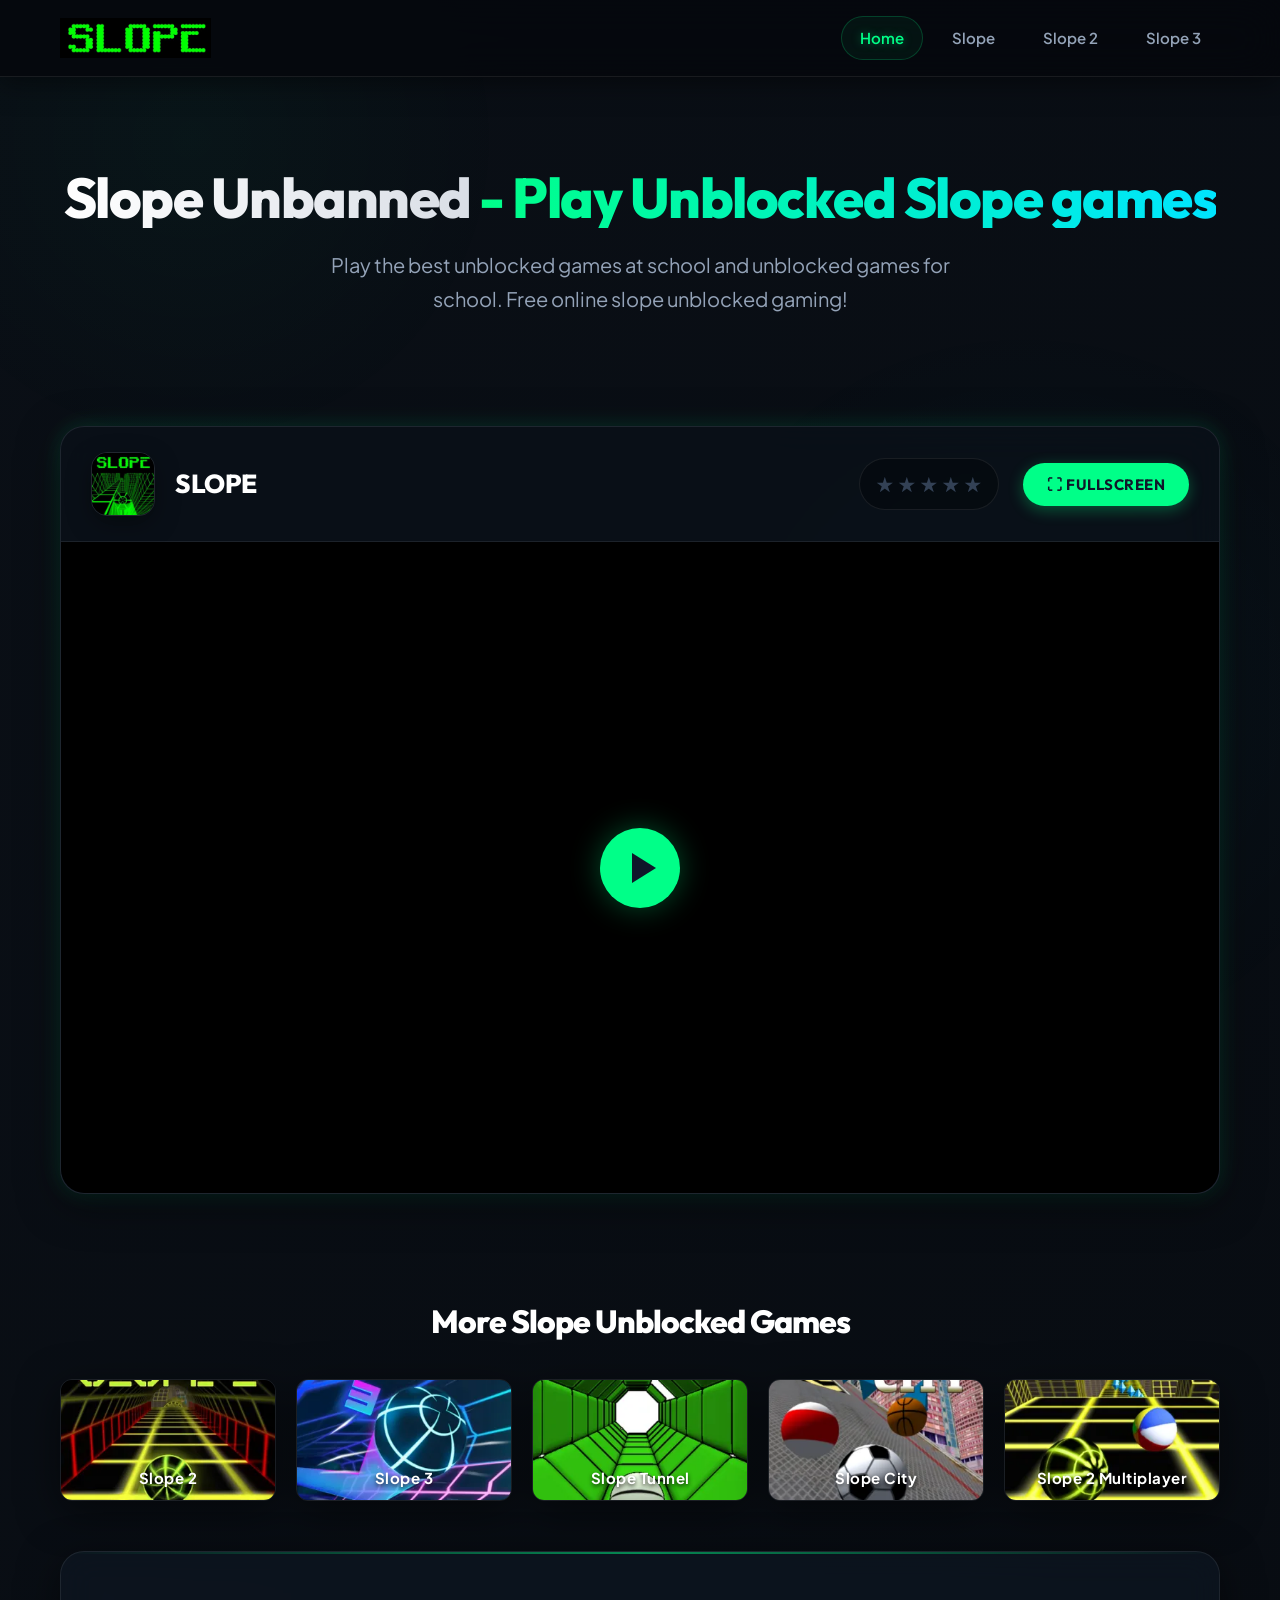
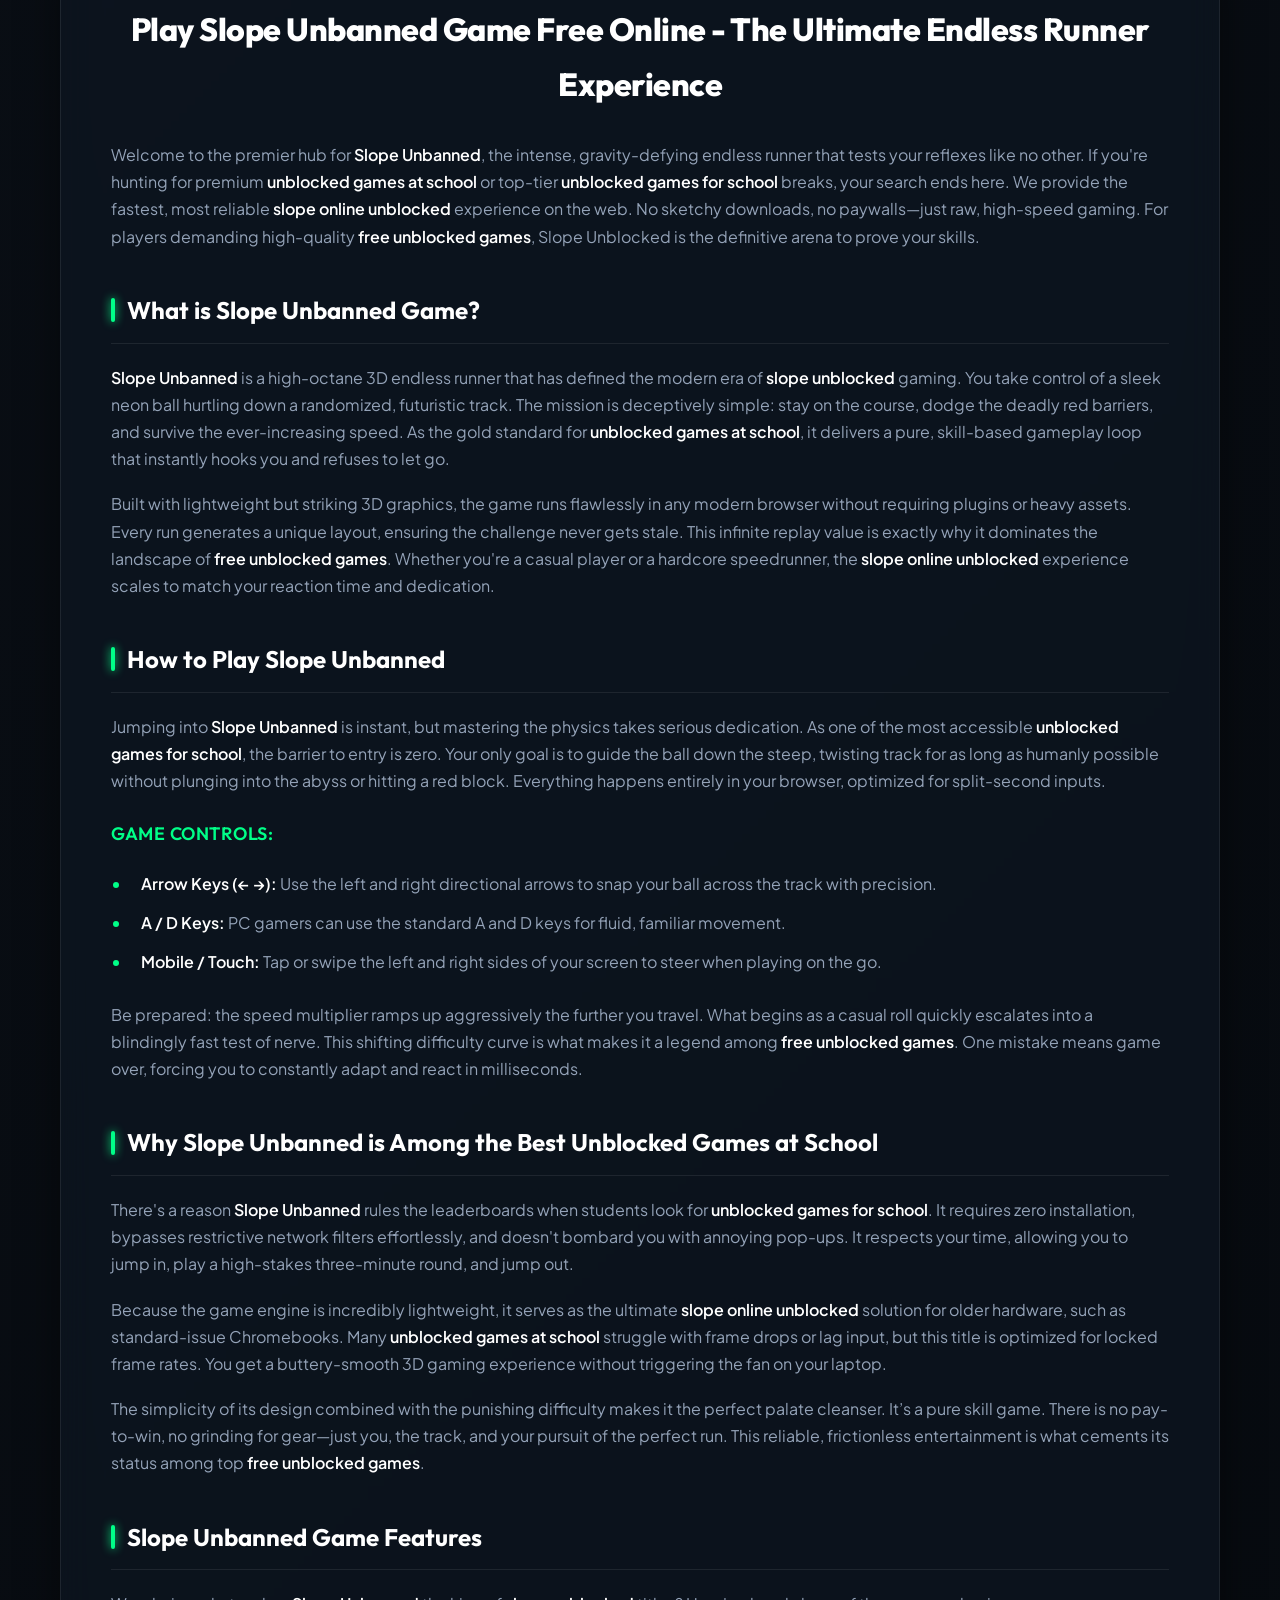
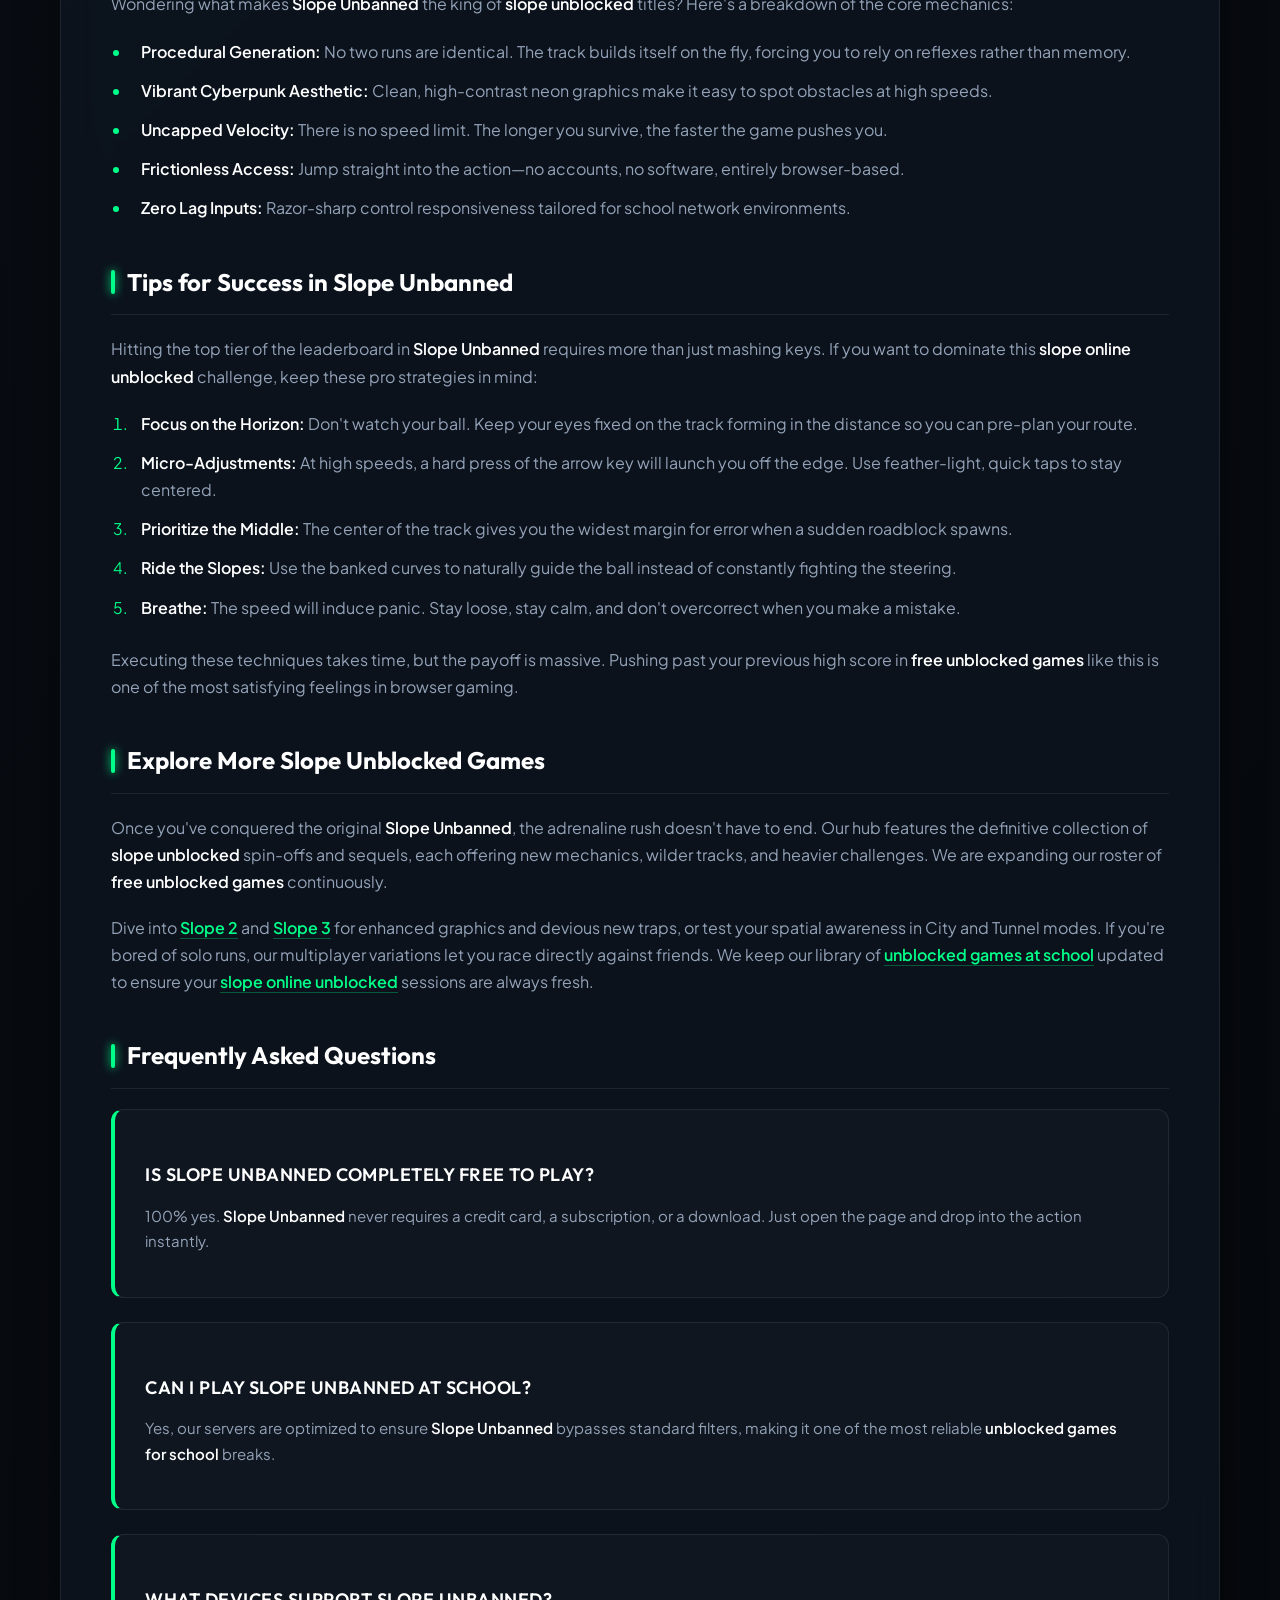
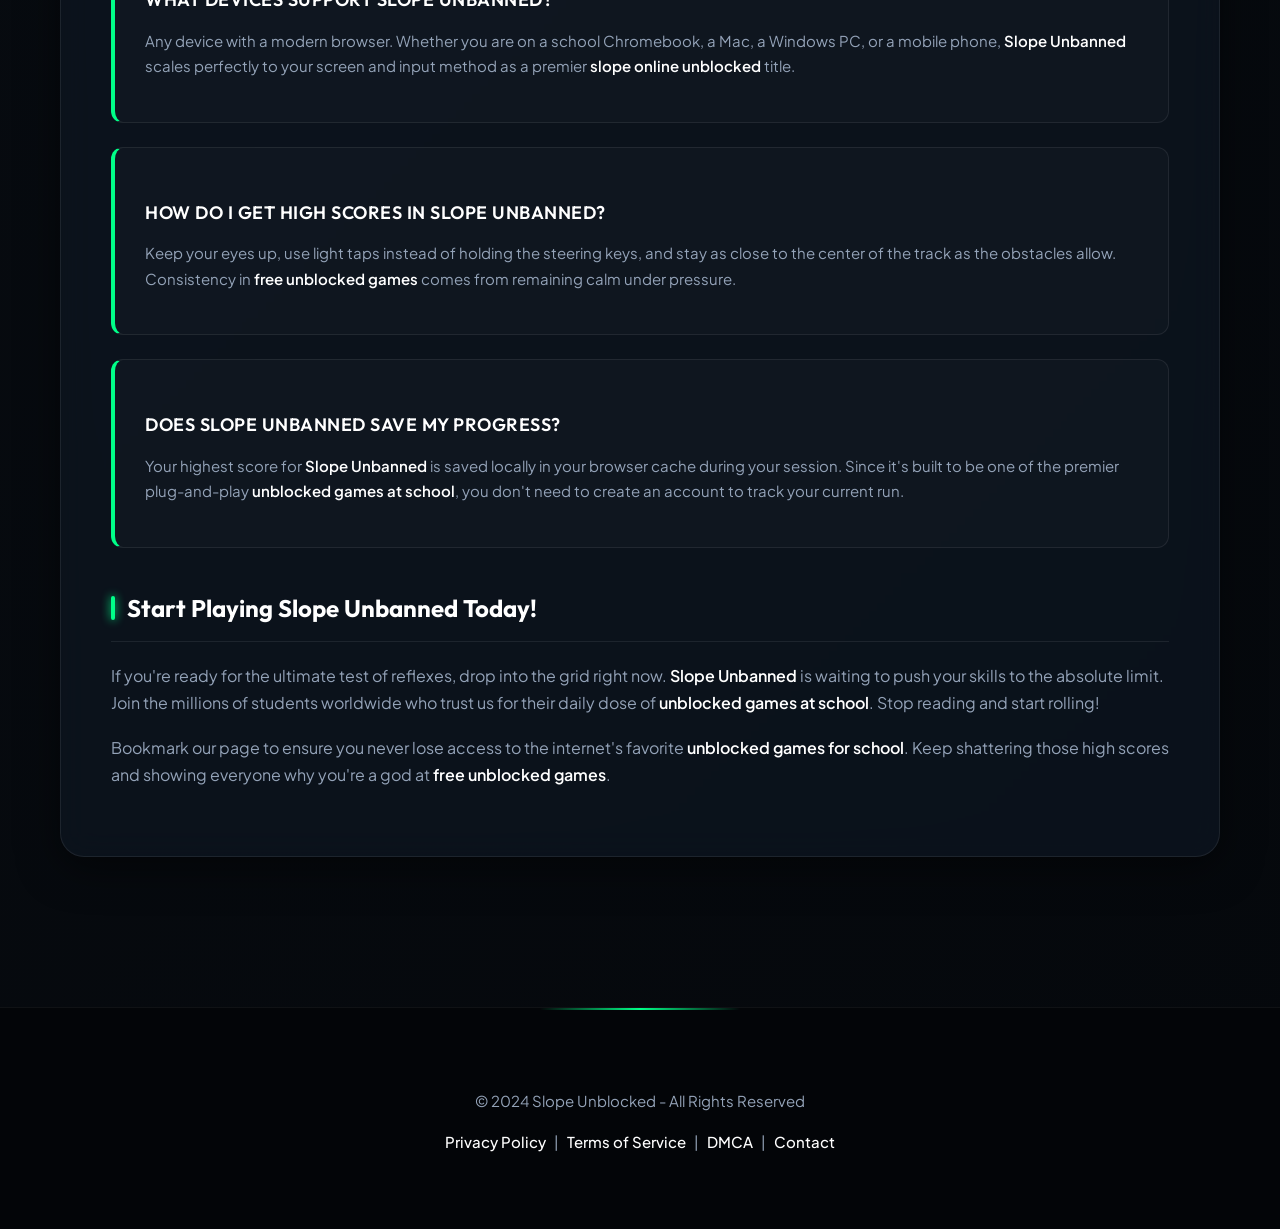
==== commit 3b1e887c: "Add files via upload" ====
--- a/index.html
+++ b/index.html
@@ -125,9 +125,13 @@
               </button>
             </div>
           </div>
-          <div class="game-frame-container">
-            <iframe class="game-frame" src="https://23azostore.github.io/s/slope" allowfullscreen
-              allow="fullscreen; autoplay"></iframe>
+          <div class="game-frame-container" id="game-container">
+            <div class="video-poster" onclick="loadGame('https://23azostore.github.io/s/slope')">
+              <video src="Slope unbanned.mp4" autoplay loop muted playsinline class="game-video"></video>
+              <div class="play-overlay">
+                <div class="play-btn-large"></div>
+              </div>
+            </div>
           </div>
         </div>
       </section>
--- a/css/style.css
+++ b/css/style.css
@@ -290,6 +290,7 @@
   padding-top: 56.25%; /* 16:9 Aspect Ratio */
   background: #000;
   border-radius: 0 0 var(--radius) var(--radius);
+  overflow: hidden;
 }
 
 .game-frame {
@@ -300,6 +301,67 @@
   height: 100%;
   border: none;
   border-radius: 0 0 var(--radius) var(--radius);
+}
+
+/* Video Poster Overlay */
+.video-poster {
+  position: absolute;
+  top: 0;
+  left: 0;
+  width: 100%;
+  height: 100%;
+  cursor: pointer;
+  z-index: 5;
+}
+
+.game-video {
+  width: 100%;
+  height: 100%;
+  object-fit: cover;
+}
+
+.play-overlay {
+  position: absolute;
+  top: 0;
+  left: 0;
+  width: 100%;
+  height: 100%;
+  background: rgba(0, 0, 0, 0.4);
+  display: flex;
+  justify-content: center;
+  align-items: center;
+  transition: var(--transition);
+}
+
+.video-poster:hover .play-overlay {
+  background: rgba(0, 0, 0, 0.2);
+}
+
+.play-btn-large {
+  width: 80px;
+  height: 80px;
+  background: var(--primary);
+  border-radius: 50%;
+  display: flex;
+  justify-content: center;
+  align-items: center;
+  box-shadow: 0 0 30px rgba(0, 255, 136, 0.3);
+  transition: transform 0.3s cubic-bezier(0.175, 0.885, 0.32, 1.275);
+}
+
+.play-btn-large::before {
+  content: '';
+  width: 0;
+  height: 0;
+  border-top: 15px solid transparent;
+  border-bottom: 15px solid transparent;
+  border-left: 24px solid var(--text-dark);
+  margin-left: 8px; /* Optical center adjustment */
+}
+
+.video-poster:hover .play-btn-large {
+  transform: scale(1.15);
+  box-shadow: 0 0 50px rgba(0, 255, 136, 0.8);
 }
 
 /* Glassmorphism SEO Content */
